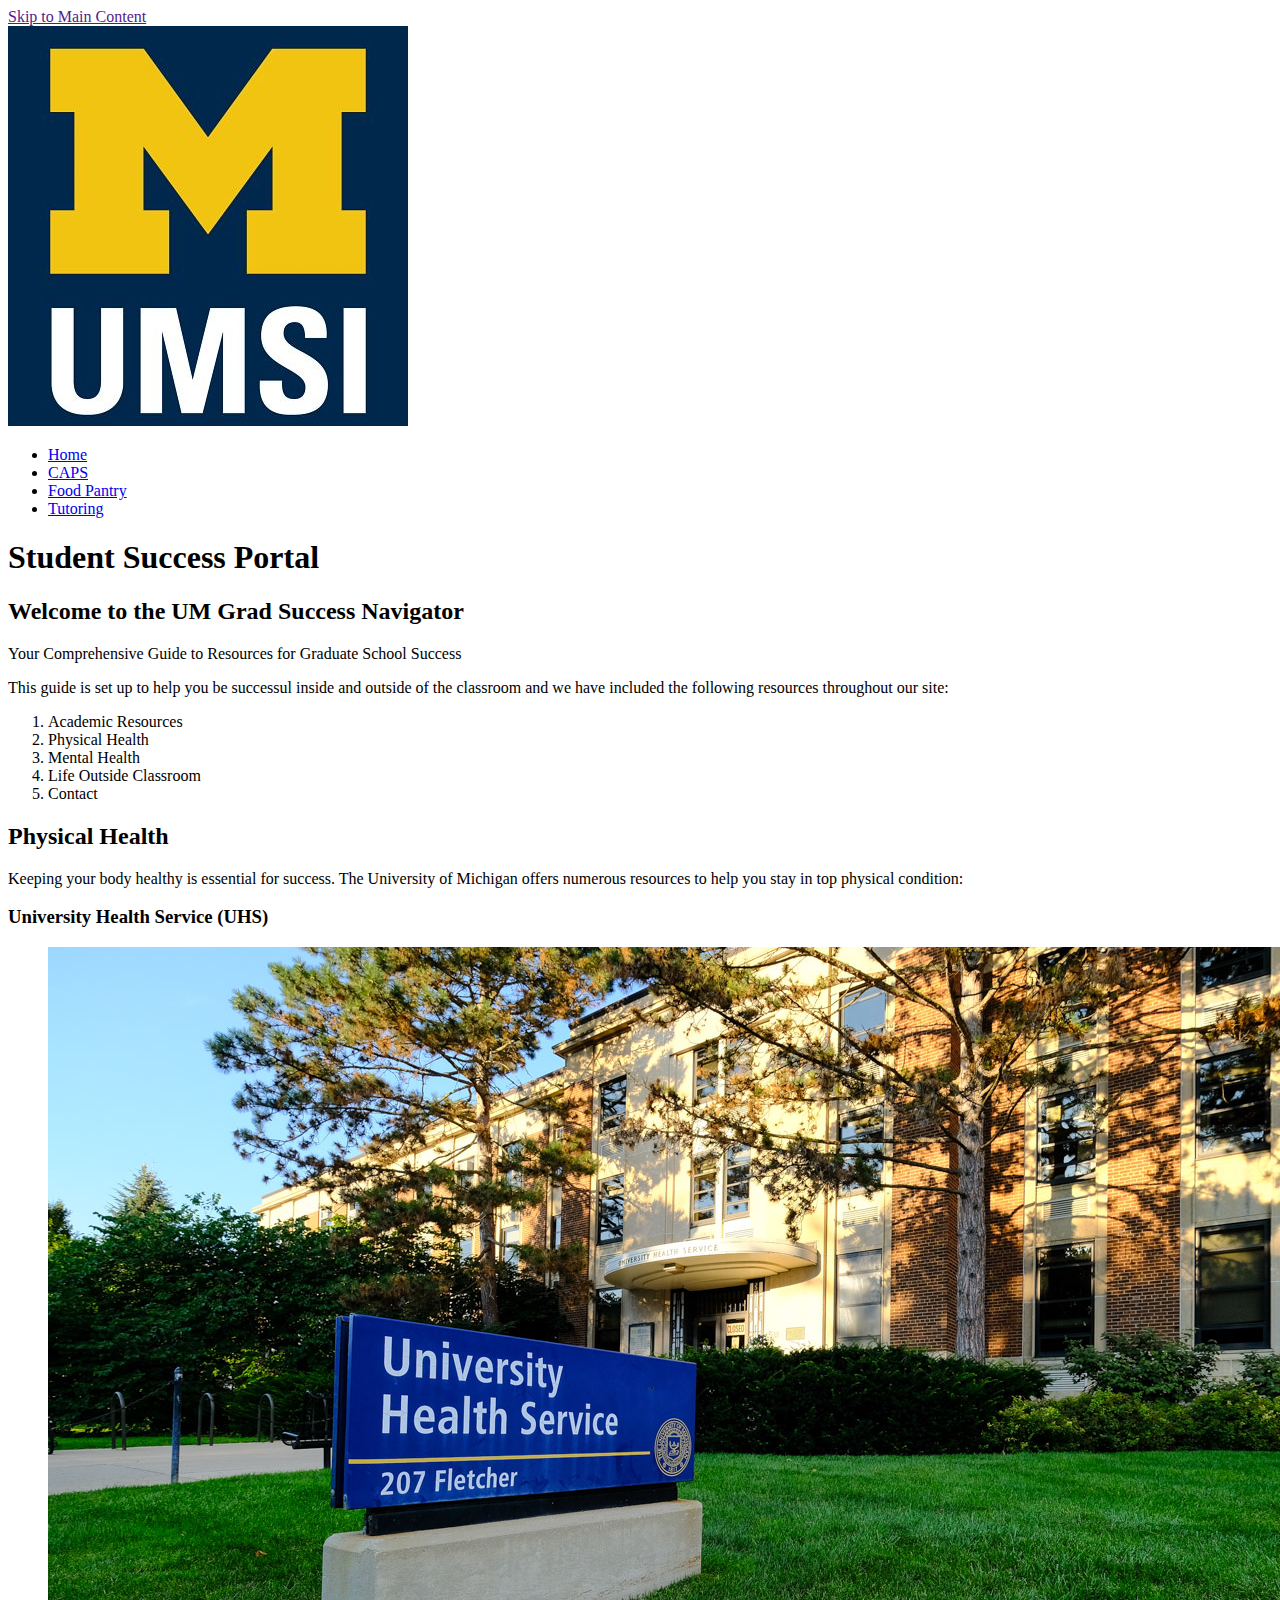
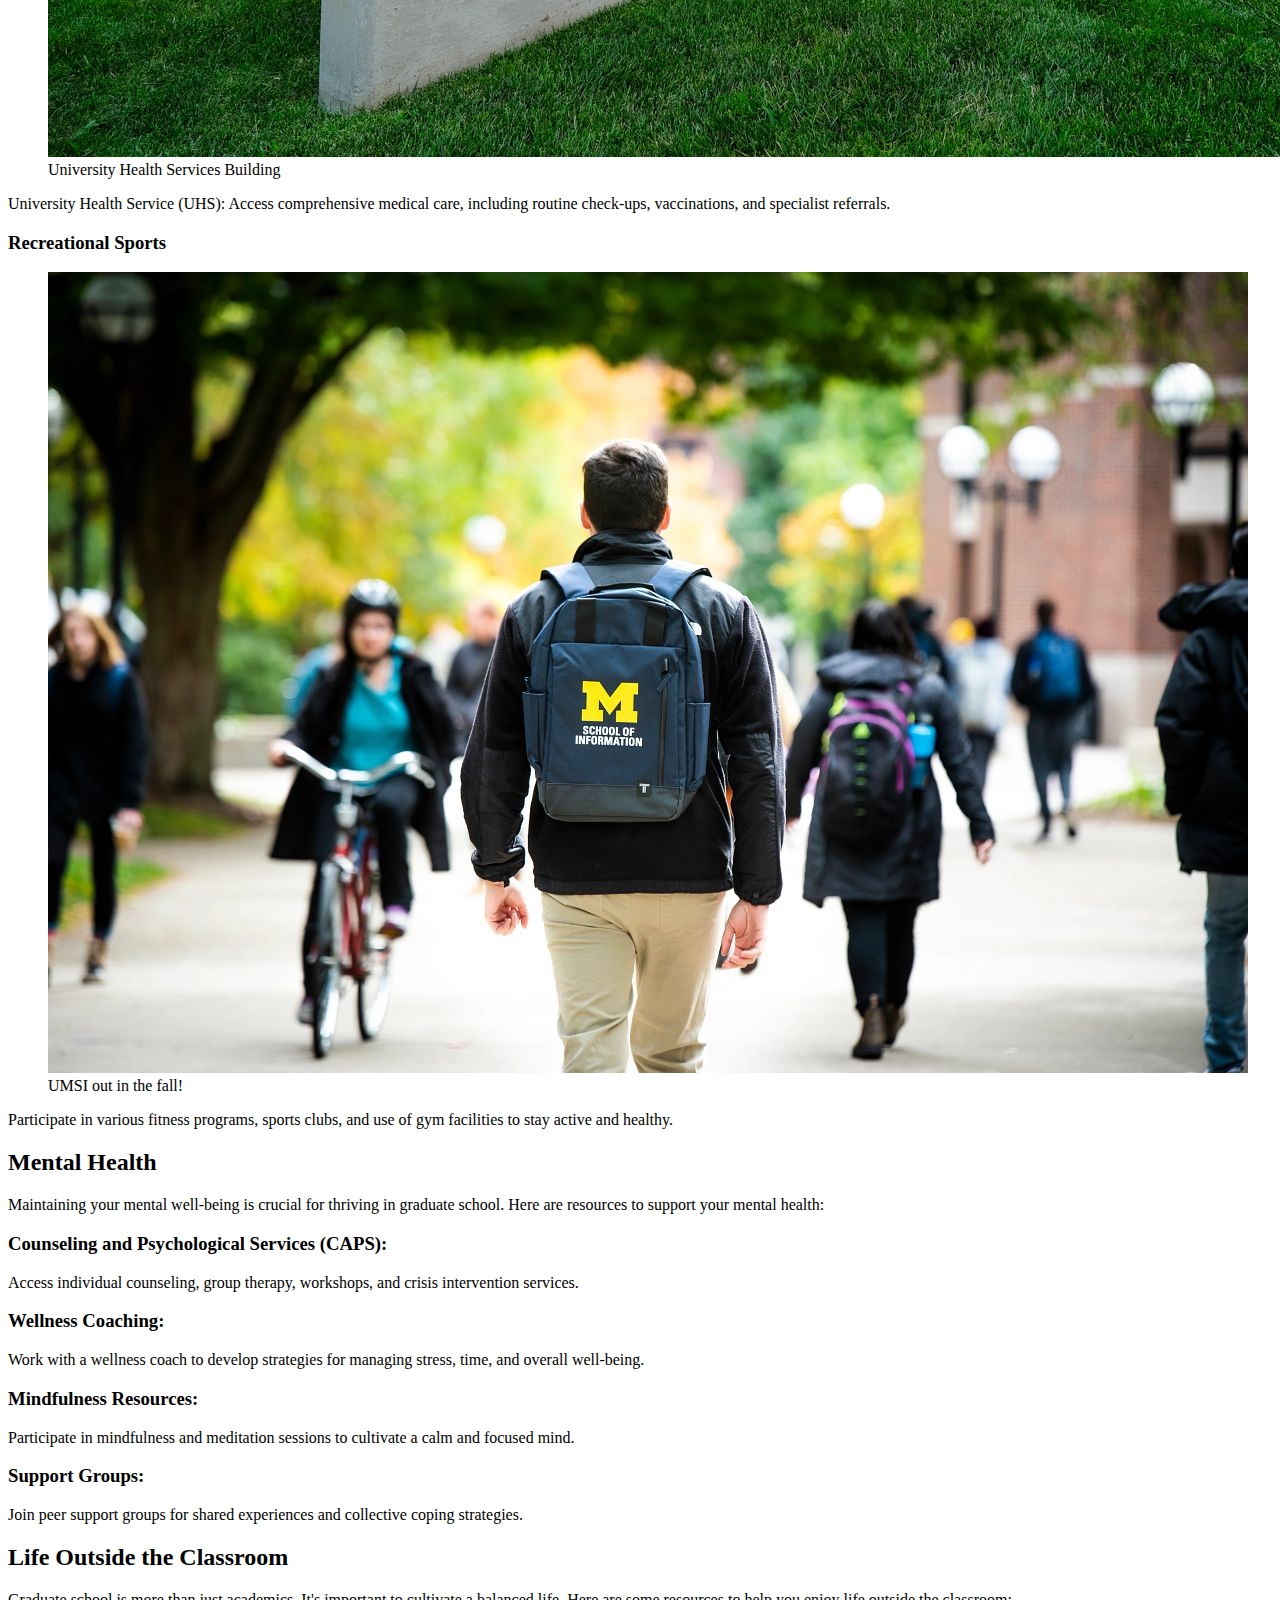
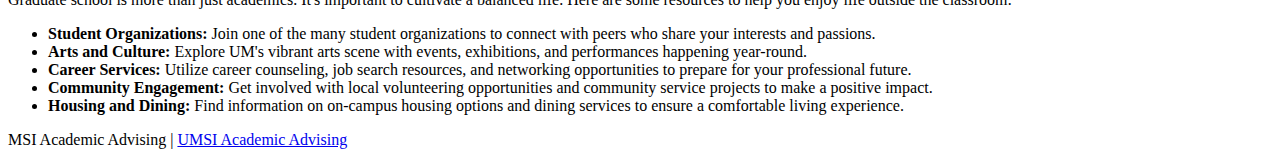
==== index.html @ 7c2d482a "Add files via upload" ====
<!DOCTYPE html>
<html lang="en">
<head>
    <meta charset="UTF-8">
    <meta name="viewport" content="width=device-width, initial-scale=1.0">
    <title>Student Success Portal</title>
</head>
<body>
    <a href = "">Skip to Main Content</a>
    <header>
        <img src="/images/UMSI_signature_vertical_informal_solidblue.jpg" alt="UMSI Logo">
        <nav>
            <ul>
                <li><a href = "index.html">Home</a></li>
                <li><a href = "caps.html">CAPS</a></li>
                <li><a href="food_pantry.html">Food Pantry</a></li>
                <li><a href="tutoring.html">Tutoring</a></li>
            </ul>
        </nav>
        <h1>Student Success Portal</h1>

    </header>
    <main>
        <section>
            <h2>Welcome to the UM Grad Success Navigator</h2>
            <p> Your Comprehensive Guide to Resources for Graduate School Success</p>
            <p>This guide is set up to help you be successul inside and outside of the classroom and we have included the following resources throughout our site:</p>
            <ol>
                <li>Academic Resources</li>
                <li>Physical Health</li>
                <li>Mental Health</li>
                <li>Life Outside Classroom</li>
                <li>Contact</li>
            </ol>
        </section>
        <section>
            <h2>Physical Health</h2>
            <p>Keeping your body healthy is essential for success. The University of Michigan offers numerous resources to help you stay in top physical condition:</p>
            <article>
                <h3>University Health Service (UHS)</h3>
                <figure>
                    <img src="/images/UHS.jpg" alt="University Health Services building">
                    <figcaption>University Health Services Building</figcaption>
                </figure>
                <p>University Health Service (UHS): Access comprehensive medical care, including routine check-ups, vaccinations, and specialist referrals.</p>
            </article>
            <article>
                <h3>Recreational Sports</h3>
                <figure>
                    <img src="/images/UMSI_CampusFall_UMSIBackpack_02.jpg" alt="A student wears a UMSI backpack in fall on the drag.">
                    <figcaption>UMSI out in the fall!</figcaption>
                </figure>
                <p>Participate in various fitness programs, sports clubs, and use of gym facilities to stay active and healthy.</p>
            </article>
        </section>
        
        <section>
            <h2>Mental Health</h2>
            <p>Maintaining your mental well-being is crucial for thriving in graduate school. Here are resources to support your mental health:</p>
            <article>
                <h3>Counseling and Psychological Services (CAPS):</h3>
                <p> Access individual counseling, group therapy, workshops, and crisis intervention services.</p>
            </article>
            <article>
                <h3>Wellness Coaching:</h3>

                <p>Work with a wellness coach to develop strategies for managing stress, time, and overall well-being.</p>
            </article>
            <article>
                <h3>Mindfulness Resources:</h3>

                <p> Participate in mindfulness and meditation sessions to cultivate a calm and focused mind.</p>
            </article>
            <article>
                <h3>Support Groups:</h3>

                <p> Join peer support groups for shared experiences and collective coping strategies.</p>
            </article>
        </section>

        
        <section id="life-outside-classroom">
            <h2>Life Outside the Classroom</h2>
            <p>Graduate school is more than just academics. It's important to cultivate a balanced life. Here are some resources to help you enjoy life outside the classroom:</p>
            <article>

            </article>
            <ul>
                <li><strong>Student Organizations:</strong> Join one of the many student organizations to connect with peers who share your interests and passions.</li>
                <li><strong>Arts and Culture:</strong> Explore UM's vibrant arts scene with events, exhibitions, and performances happening year-round.</li>
                <li><strong>Career Services:</strong> Utilize career counseling, job search resources, and networking opportunities to prepare for your professional future.</li>
                <li><strong>Community Engagement:</strong> Get involved with local volunteering opportunities and community service projects to make a positive impact.</li>
                <li><strong>Housing and Dining:</strong> Find information on on-campus housing options and dining services to ensure a comfortable living experience.</li>
            </ul>
        </section>
        <!-- Content taken & modified from UMGPT with the prompt, "write me a webpage of intro content to help University of Michigan Master's students navigate different resources for being successful in grad school - this will include academic resources, physical health resources, mental health resources, support for life outside the classroom"
        UMGPT. (2024). UMGPT (August 29th version) [Large language model]. -->
    </main>
    <footer>
        <p>MSI Academic Advising | <a href="https://sites.google.com/umich.edu/msiacademicadvising/student-support-resources">UMSI Academic Advising </a></p>
        </footer>
</body>
</html>
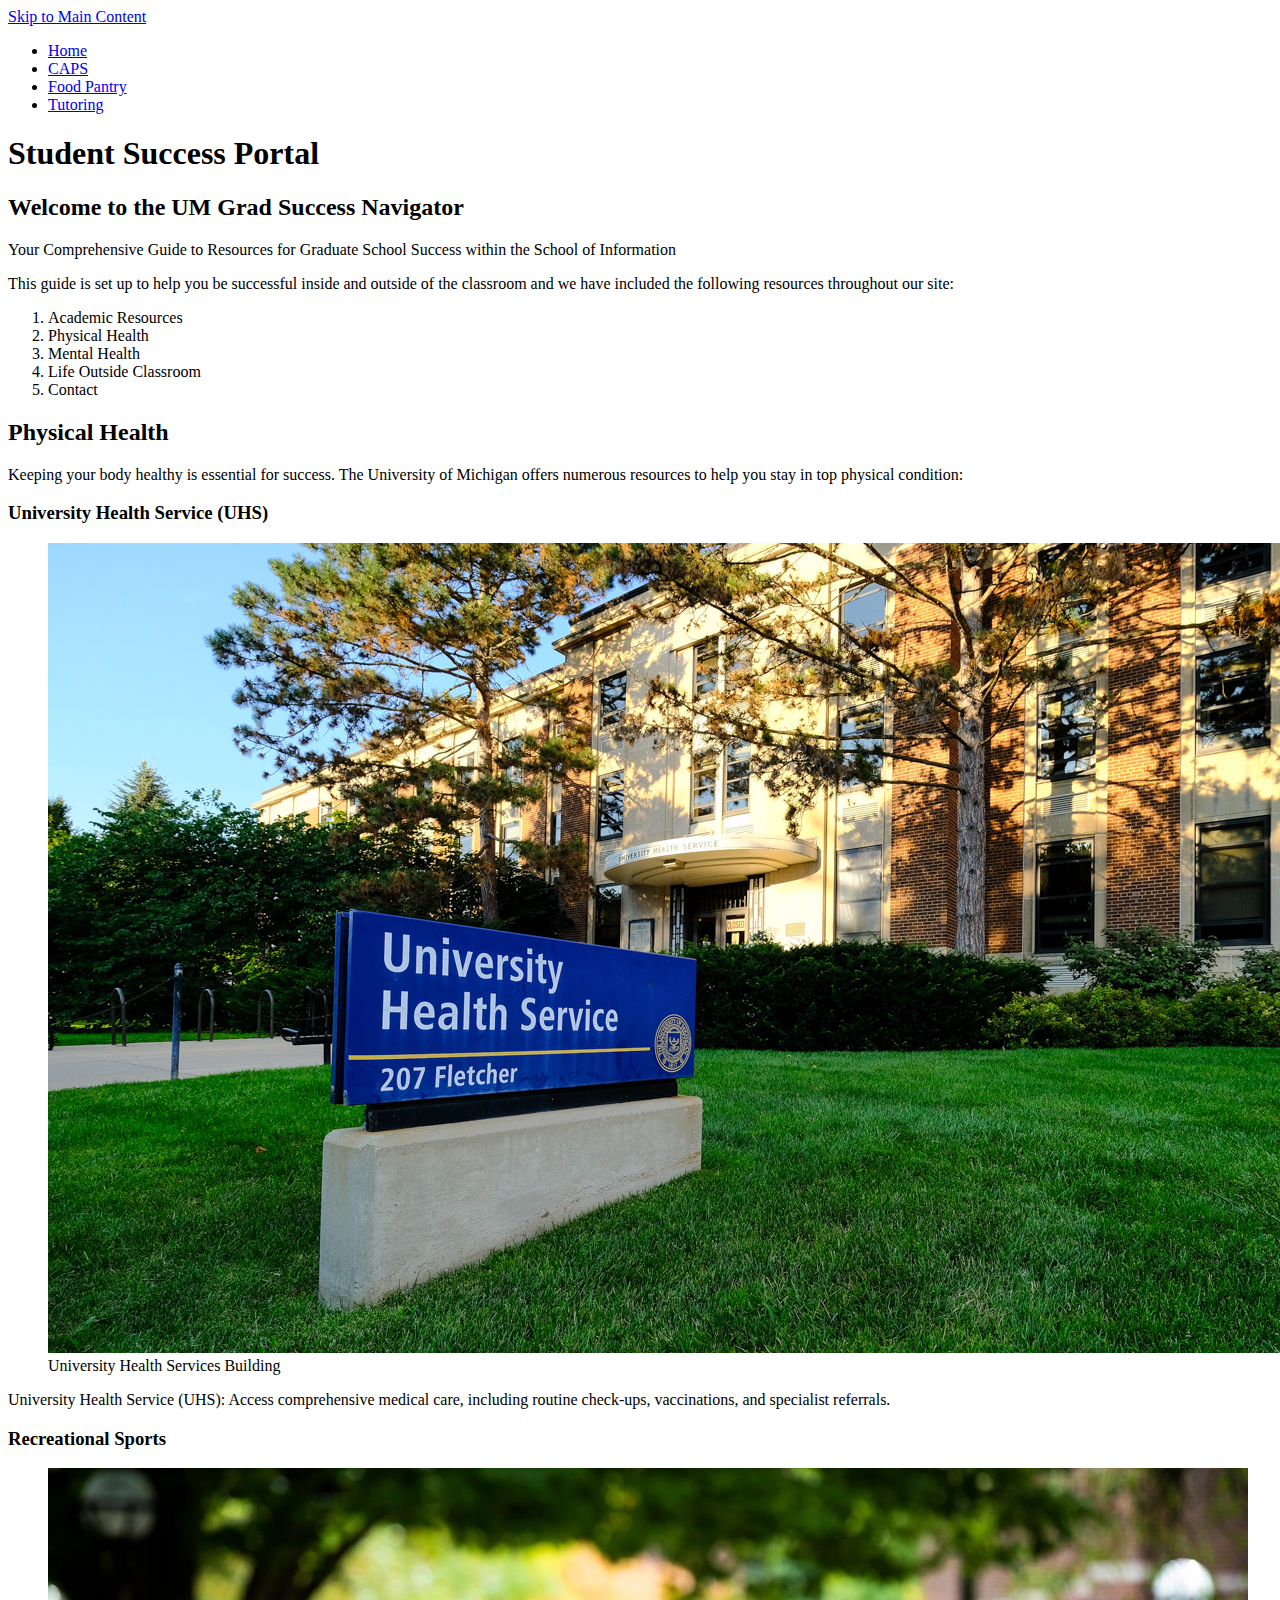
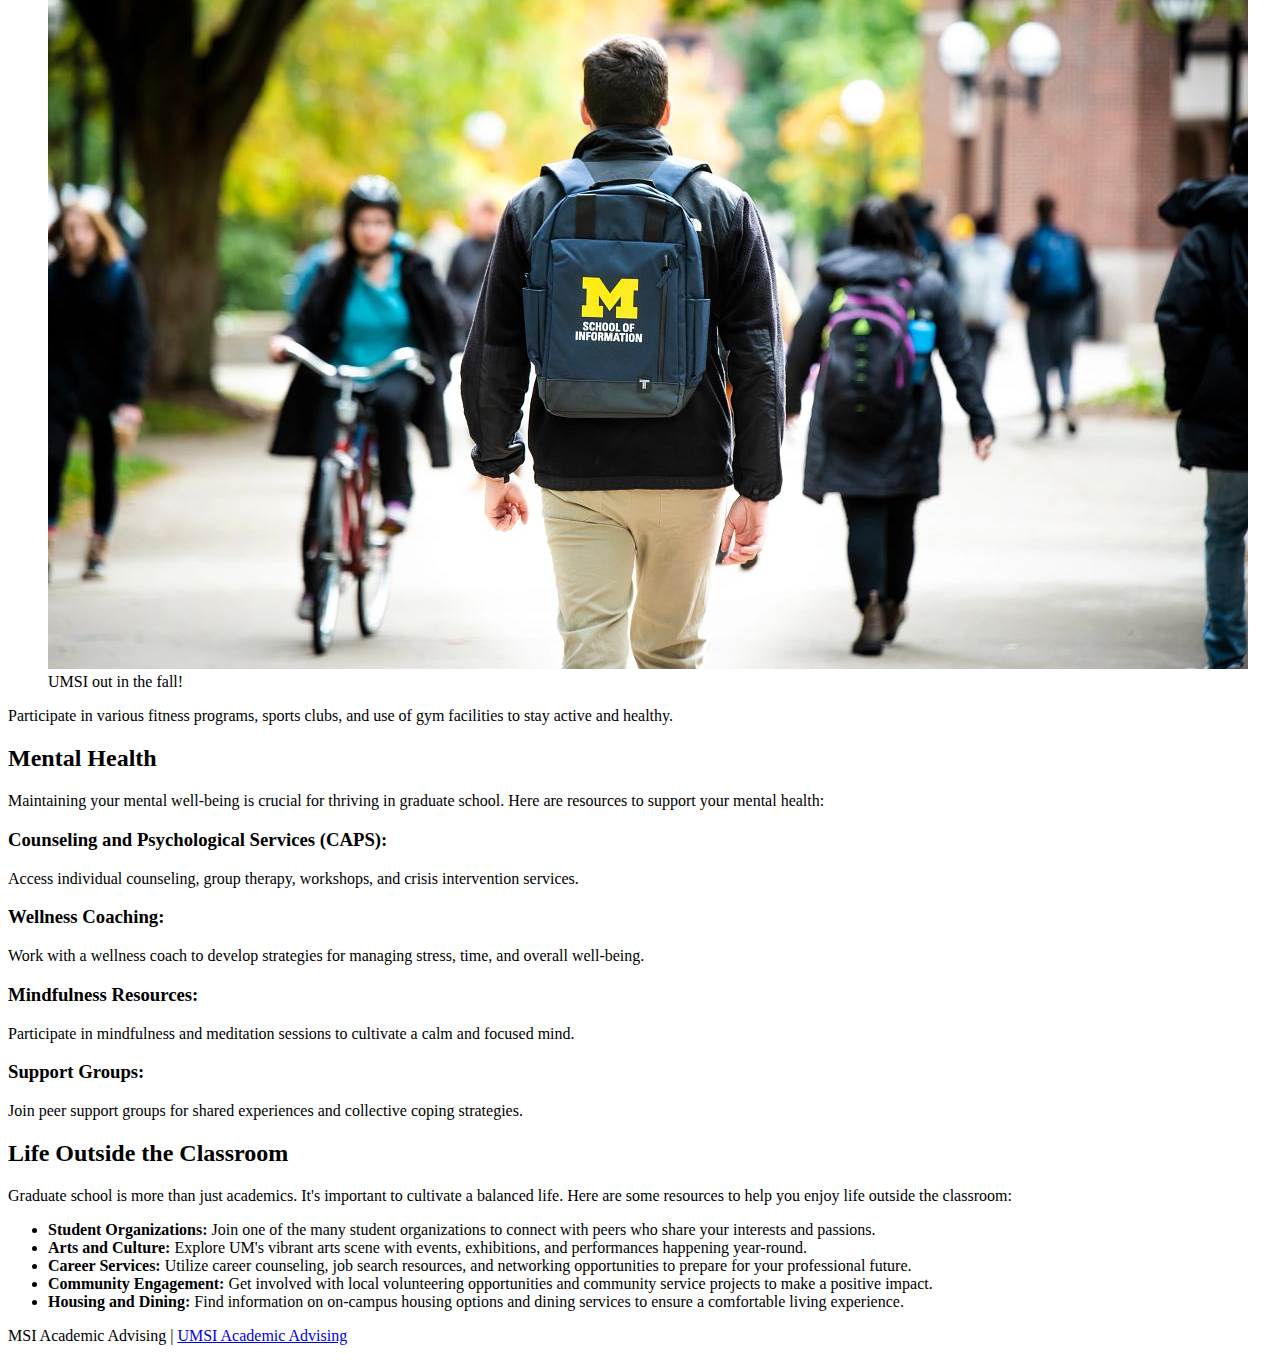
==== commit 1e3767ea: "Update index.html" ====
--- a/index.html
+++ b/index.html
@@ -1,18 +1,20 @@
 <!DOCTYPE html>
 <html lang="en">
+
 <head>
     <meta charset="UTF-8">
     <meta name="viewport" content="width=device-width, initial-scale=1.0">
     <title>Student Success Portal</title>
 </head>
+
 <body>
-    <a href = "">Skip to Main Content</a>
+
     <header>
-        <img src="/images/UMSI_signature_vertical_informal_solidblue.jpg" alt="UMSI Logo">
+        <a href=#main-content>Skip to Main Content</a>
         <nav>
             <ul>
-                <li><a href = "index.html">Home</a></li>
-                <li><a href = "caps.html">CAPS</a></li>
+                <li><a href="index.html">Home</a></li>
+                <li><a href="caps.html">CAPS</a></li>
                 <li><a href="food_pantry.html">Food Pantry</a></li>
                 <li><a href="tutoring.html">Tutoring</a></li>
             </ul>
@@ -20,11 +22,12 @@
         <h1>Student Success Portal</h1>
 
     </header>
-    <main>
+    <main id="main-content">
         <section>
             <h2>Welcome to the UM Grad Success Navigator</h2>
-            <p> Your Comprehensive Guide to Resources for Graduate School Success</p>
-            <p>This guide is set up to help you be successul inside and outside of the classroom and we have included the following resources throughout our site:</p>
+            <p> Your Comprehensive Guide to Resources for Graduate School Success within the School of Information</p>
+            <p>This guide is set up to help you be successful inside and outside of the classroom and we have included
+                the following resources throughout our site:</p>
             <ol>
                 <li>Academic Resources</li>
                 <li>Physical Health</li>
@@ -35,28 +38,33 @@
         </section>
         <section>
             <h2>Physical Health</h2>
-            <p>Keeping your body healthy is essential for success. The University of Michigan offers numerous resources to help you stay in top physical condition:</p>
+            <p>Keeping your body healthy is essential for success. The University of Michigan offers numerous resources
+                to help you stay in top physical condition:</p>
             <article>
                 <h3>University Health Service (UHS)</h3>
                 <figure>
-                    <img src="/images/UHS.jpg" alt="University Health Services building">
+                    <img src="images/UHS.jpg" alt="University Health Services building">
                     <figcaption>University Health Services Building</figcaption>
                 </figure>
-                <p>University Health Service (UHS): Access comprehensive medical care, including routine check-ups, vaccinations, and specialist referrals.</p>
+                <p>University Health Service (UHS): Access comprehensive medical care, including routine check-ups,
+                    vaccinations, and specialist referrals.</p>
             </article>
             <article>
                 <h3>Recreational Sports</h3>
                 <figure>
-                    <img src="/images/UMSI_CampusFall_UMSIBackpack_02.jpg" alt="A student wears a UMSI backpack in fall on the drag.">
+                    <img src="images/UMSI_CampusFall_UMSIBackpack_02.jpg"
+                        alt="A student wears a UMSI backpack in fall on the drag.">
                     <figcaption>UMSI out in the fall!</figcaption>
                 </figure>
-                <p>Participate in various fitness programs, sports clubs, and use of gym facilities to stay active and healthy.</p>
+                <p>Participate in various fitness programs, sports clubs, and use of gym facilities to stay active and
+                    healthy.</p>
             </article>
         </section>
-        
+
         <section>
             <h2>Mental Health</h2>
-            <p>Maintaining your mental well-being is crucial for thriving in graduate school. Here are resources to support your mental health:</p>
+            <p>Maintaining your mental well-being is crucial for thriving in graduate school. Here are resources to
+                support your mental health:</p>
             <article>
                 <h3>Counseling and Psychological Services (CAPS):</h3>
                 <p> Access individual counseling, group therapy, workshops, and crisis intervention services.</p>
@@ -64,7 +72,8 @@
             <article>
                 <h3>Wellness Coaching:</h3>
 
-                <p>Work with a wellness coach to develop strategies for managing stress, time, and overall well-being.</p>
+                <p>Work with a wellness coach to develop strategies for managing stress, time, and overall well-being.
+                </p>
             </article>
             <article>
                 <h3>Mindfulness Resources:</h3>
@@ -78,26 +87,32 @@
             </article>
         </section>
 
-        
+
         <section id="life-outside-classroom">
             <h2>Life Outside the Classroom</h2>
-            <p>Graduate school is more than just academics. It's important to cultivate a balanced life. Here are some resources to help you enjoy life outside the classroom:</p>
-            <article>
-
-            </article>
+            <p>Graduate school is more than just academics. It's important to cultivate a balanced life. Here are some
+                resources to help you enjoy life outside the classroom:</p>
             <ul>
-                <li><strong>Student Organizations:</strong> Join one of the many student organizations to connect with peers who share your interests and passions.</li>
-                <li><strong>Arts and Culture:</strong> Explore UM's vibrant arts scene with events, exhibitions, and performances happening year-round.</li>
-                <li><strong>Career Services:</strong> Utilize career counseling, job search resources, and networking opportunities to prepare for your professional future.</li>
-                <li><strong>Community Engagement:</strong> Get involved with local volunteering opportunities and community service projects to make a positive impact.</li>
-                <li><strong>Housing and Dining:</strong> Find information on on-campus housing options and dining services to ensure a comfortable living experience.</li>
+                <li><strong>Student Organizations:</strong> Join one of the many student organizations to connect with
+                    peers who share your interests and passions.</li>
+                <li><strong>Arts and Culture:</strong> Explore UM's vibrant arts scene with events, exhibitions, and
+                    performances happening year-round.</li>
+                <li><strong>Career Services:</strong> Utilize career counseling, job search resources, and networking
+                    opportunities to prepare for your professional future.</li>
+                <li><strong>Community Engagement:</strong> Get involved with local volunteering opportunities and
+                    community service projects to make a positive impact.</li>
+                <li><strong>Housing and Dining:</strong> Find information on on-campus housing options and dining
+                    services to ensure a comfortable living experience.</li>
             </ul>
         </section>
         <!-- Content taken & modified from UMGPT with the prompt, "write me a webpage of intro content to help University of Michigan Master's students navigate different resources for being successful in grad school - this will include academic resources, physical health resources, mental health resources, support for life outside the classroom"
         UMGPT. (2024). UMGPT (August 29th version) [Large language model]. -->
     </main>
     <footer>
-        <p>MSI Academic Advising | <a href="https://sites.google.com/umich.edu/msiacademicadvising/student-support-resources">UMSI Academic Advising </a></p>
-        </footer>
+        <p>MSI Academic Advising | <a
+                href="https://sites.google.com/umich.edu/msiacademicadvising/student-support-resources">UMSI Academic
+                Advising </a></p>
+    </footer>
 </body>
-</html>+
+</html>
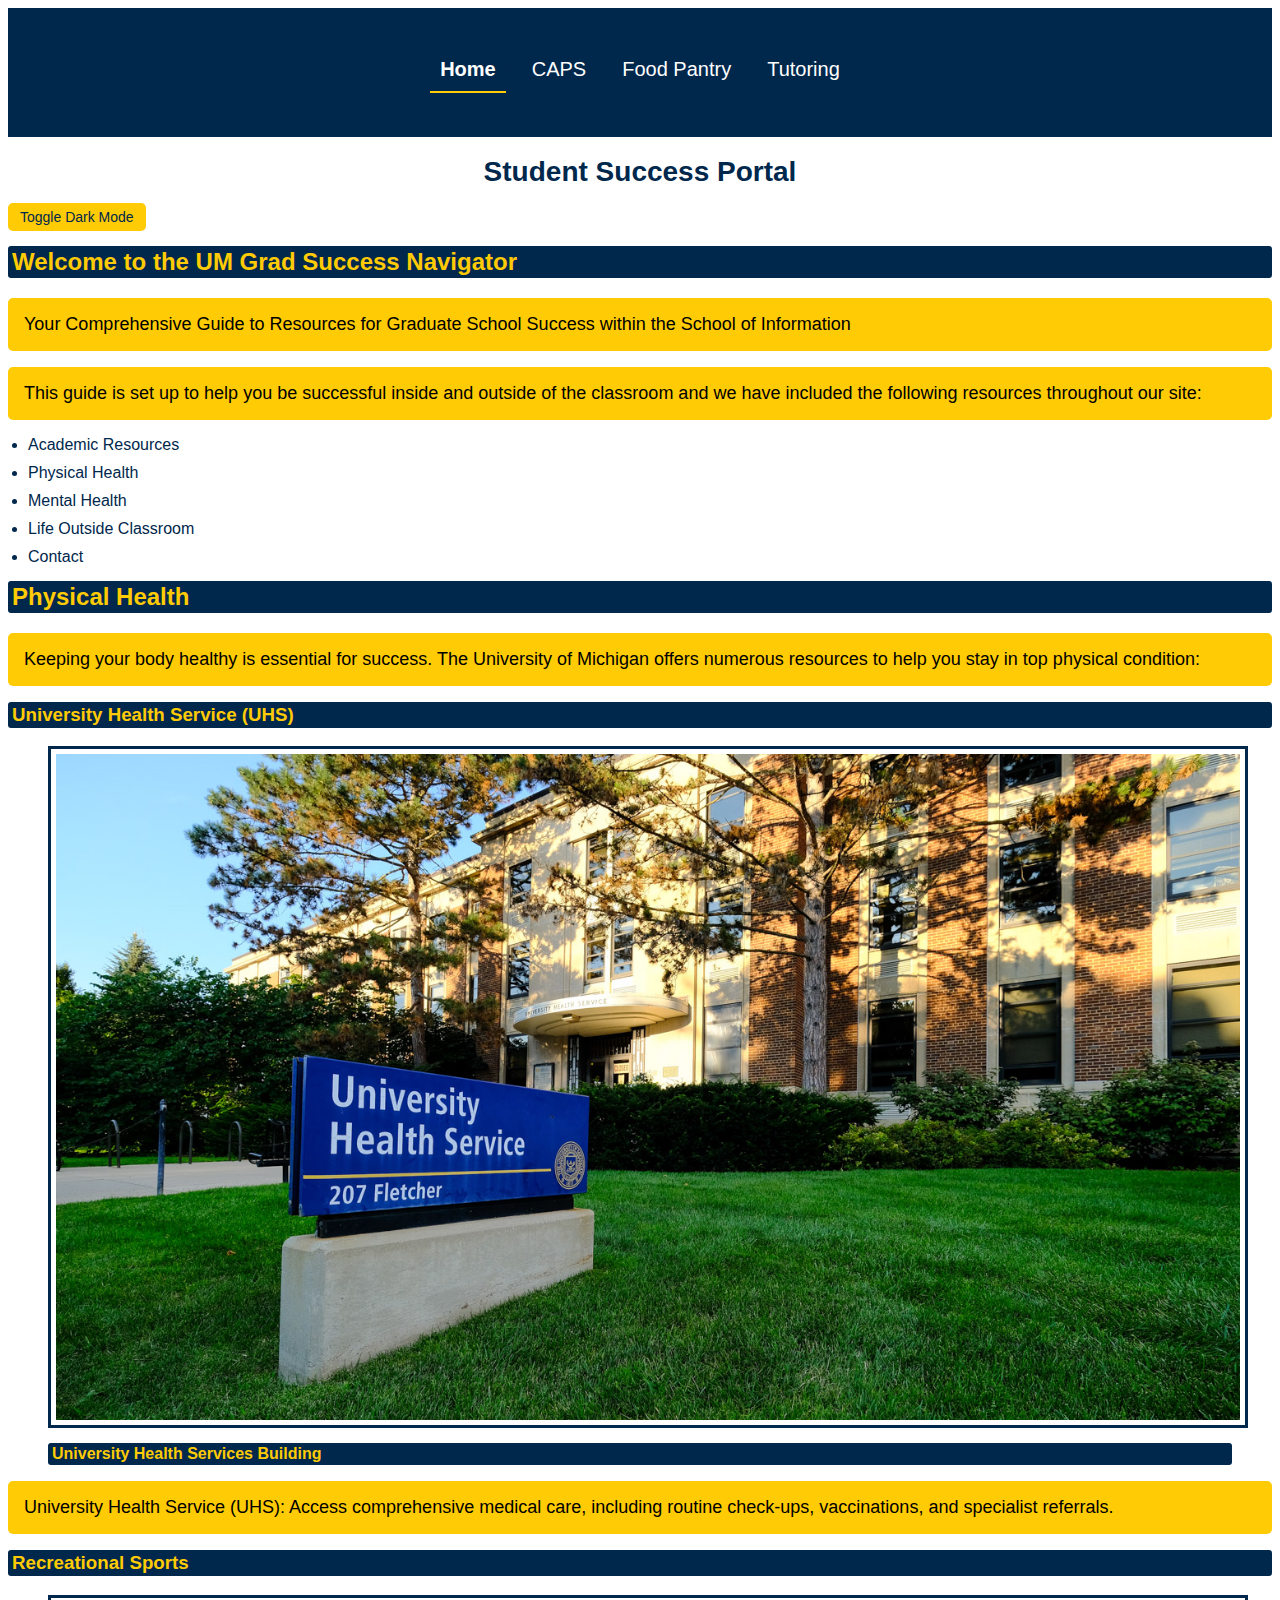
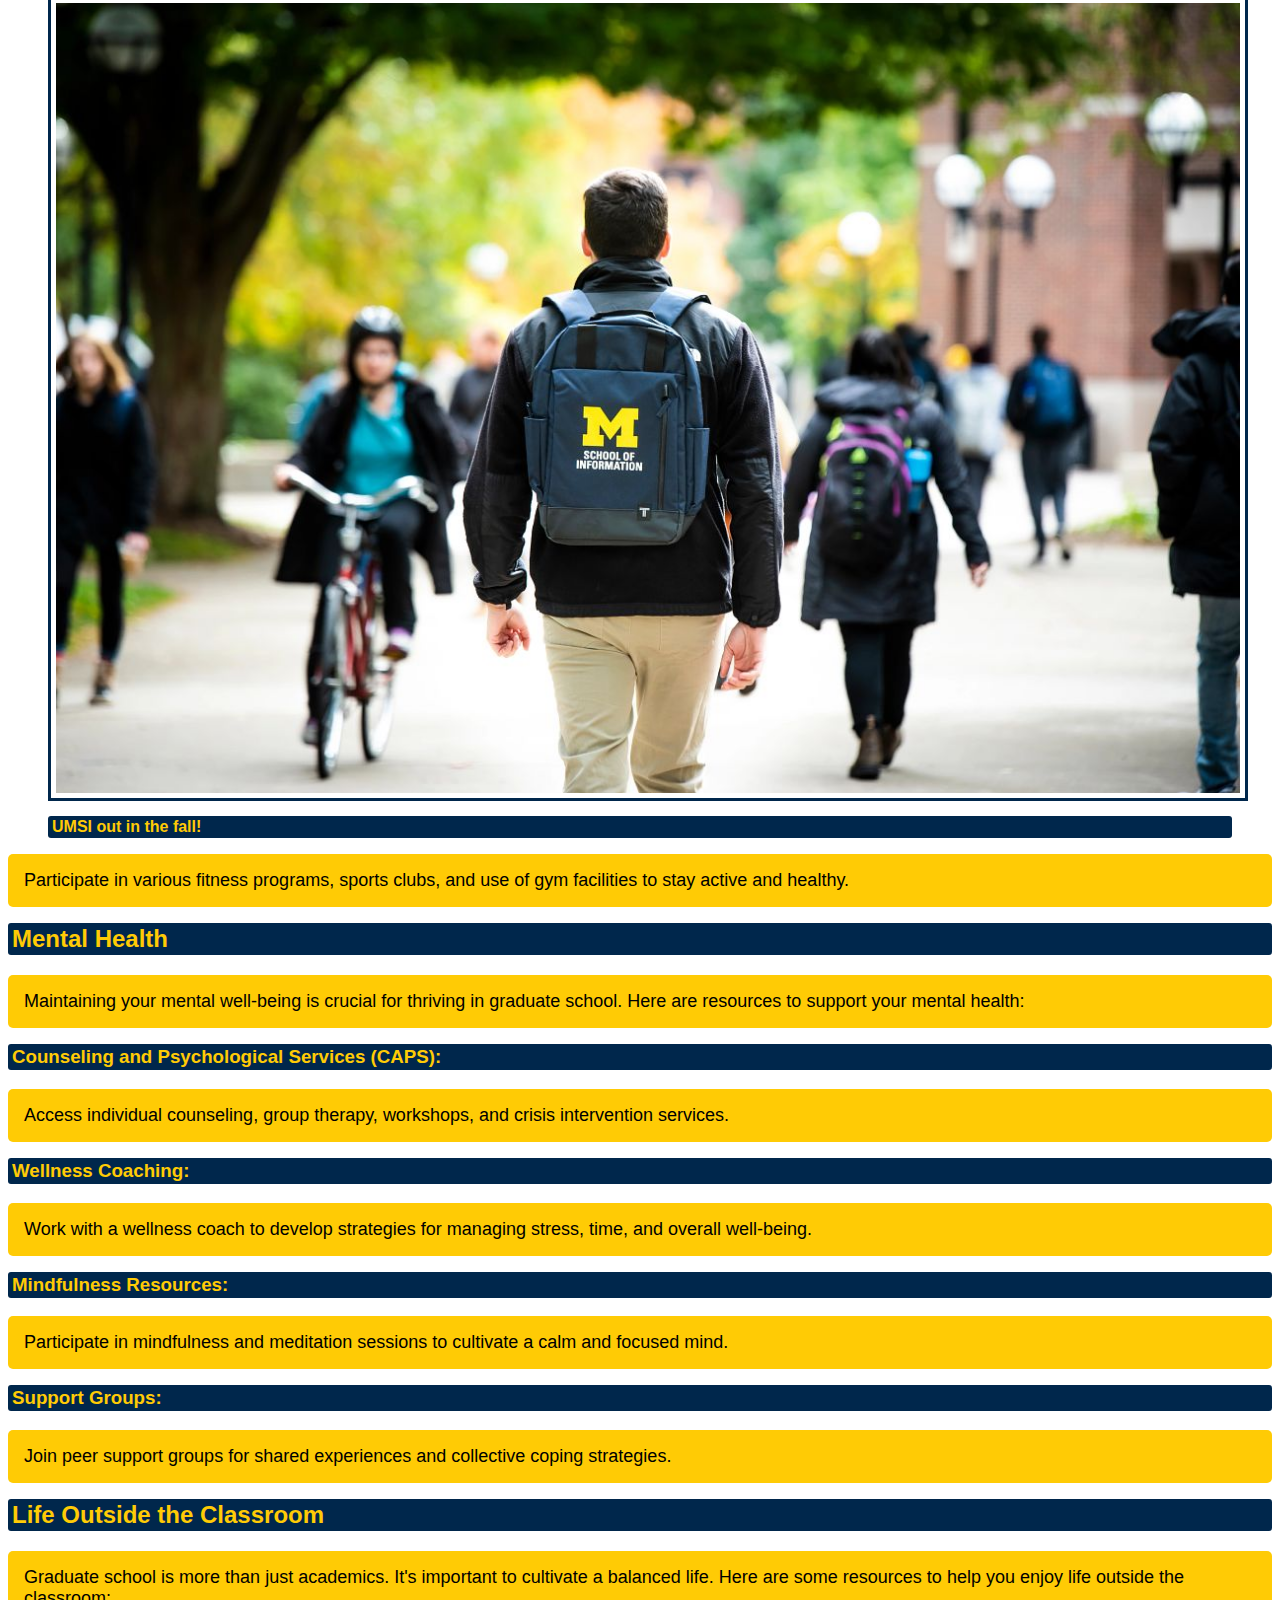
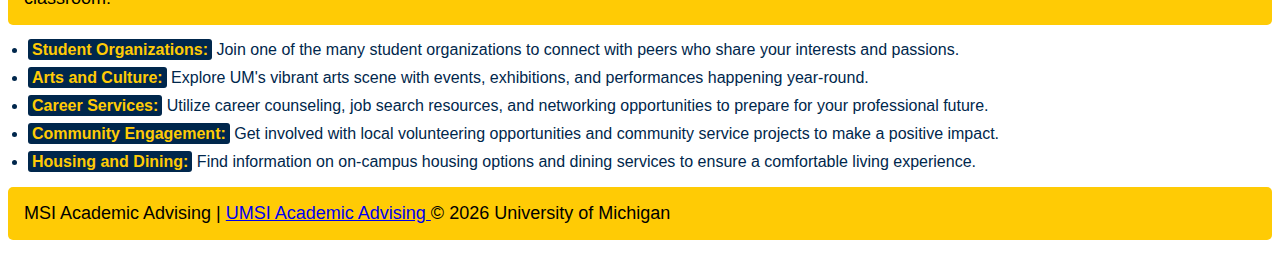
==== commit f2b8d2dd: "Add files via upload" ====
--- a/index.html
+++ b/index.html
@@ -2,25 +2,28 @@
 <html lang="en">
 
 <head>
+    <link rel="stylesheet" href="css/reset.css">
+    <link rel="stylesheet" href="css/style.css">
     <meta charset="UTF-8">
     <meta name="viewport" content="width=device-width, initial-scale=1.0">
     <title>Student Success Portal</title>
 </head>
 
 <body>
-
+    <a href="#main-content" class="skip-link">Skip to Main Content</a>
     <header>
-        <a href=#main-content>Skip to Main Content</a>
         <nav>
             <ul>
-                <li><a href="index.html">Home</a></li>
+                <li><a href="index.html" class="current-page">Home</a></li>
                 <li><a href="caps.html">CAPS</a></li>
                 <li><a href="food_pantry.html">Food Pantry</a></li>
                 <li><a href="tutoring.html">Tutoring</a></li>
             </ul>
         </nav>
-        <h1>Student Success Portal</h1>
-
+        <div class="header-content">
+            <h1>Student Success Portal</h1>
+            <button id="dark-mode-toggle">Toggle Dark Mode</button>
+        </div>
     </header>
     <main id="main-content">
         <section>
@@ -111,8 +114,25 @@
     <footer>
         <p>MSI Academic Advising | <a
                 href="https://sites.google.com/umich.edu/msiacademicadvising/student-support-resources">UMSI Academic
-                Advising </a></p>
+                Advising </a>
+            &copy; <span id="year"></span> University of Michigan</p>
     </footer>
+    <script>
+        document.getElementById('year').textContent = new Date().getFullYear();
+        const toggleButton = document.getElementById('dark-mode-toggle');
+        const headerContent = document.querySelector('.header-content');
+
+        toggleButton.addEventListener('click', () => {
+            document.body.classList.toggle('dark-mode');
+            headerContent.classList.toggle('dark-mode');
+
+            if (document.body.classList.contains('dark-mode')) {
+                localStorage.setItem('darkMode', 'enabled');
+            } else {
+                localStorage.setItem('darkMode', 'disabled');
+            }
+        });
+    </script>
 </body>
 
-</html>
+</html>--- a/css/style.css
+++ b/css/style.css
@@ -0,0 +1,229 @@
+.skip-link {
+    position: absolute;
+    top: -40px;
+}
+
+.skip-link:focus {
+    top: 20px;
+}
+
+nav {
+    background-color: #00274C;
+    display: flex;
+    align-items: center;
+    justify-content: space-between;
+    padding: 16px;
+}
+
+nav a {
+    color: #FFCB05;
+    padding: 10px;
+    text-decoration: none;
+    display: inline-block;
+}
+
+nav a:hover {
+    background-color: #00509E;
+}
+
+.current-page {
+    font-weight: bold;
+    border-bottom: 2px solid #FFCB05;
+}
+
+body {
+    font-family: 'Montserrat', sans-serif;
+}
+
+h1 {
+    font-size: 28px;
+    text-align: center;
+    color: #00274C;
+    margin-bottom: 15px;
+}
+
+h2,
+h3,
+li strong,
+figcaption {
+    font-weight: bold;
+    color: #FFCB05;
+    background-color: #00274C;
+    padding: 2px 4px;
+    border-radius: 3px;
+    margin-top: 15px;
+}
+
+img,
+video {
+    display: block;
+    margin: 0 auto;
+    max-width: 100%;
+    height: auto;
+    border: 3px solid #00274C;
+    padding: 5px;
+    margin-top: 10px;
+    margin-bottom: 10px;
+}
+
+li {
+    margin-left: 0;
+    margin-bottom: 10px;
+    list-style-type: disc;
+}
+
+p {
+    font-size: 16px;
+    padding: 12px;
+    margin: 16px 0;
+    background-color: #FFCB05;
+    border-radius: 5px;
+}
+
+ul,
+ol {
+    padding-left: 20px;
+    margin-bottom: 10px;
+    list-style-type: disc;
+    color: #00274C;
+}
+
+.image-grid {
+    display: grid;
+    grid-template-columns: repeat(auto-fill, minmax(200px, 1fr));
+    gap: 15px;
+    padding: 10px;
+}
+
+.image-grid img {
+    width: 100%;
+    height: auto;
+    border: 3px solid #00274C;
+    padding: 5px;
+    border-radius: 10px;
+}
+
+@media (min-width: 768px) {
+    nav {
+        display: flex;
+        justify-content: space-around;
+        align-items: center;
+        padding: 16px 32px;
+    }
+
+    nav a {
+        font-size: 20px;
+        padding: 8px 16px;
+    }
+
+    .image-grid {
+        grid-template-columns: repeat(2, 1fr);
+        /* Two columns for tablet */
+        gap: 24px;
+    }
+
+    p {
+        font-size: 18px;
+        padding: 16px;
+    }
+}
+
+@media (min-width: 1024px) {
+    nav {
+        padding: 24px 48px;
+    }
+
+    .image-grid {
+        grid-template-columns: repeat(3, 1fr);
+    }
+}
+
+button {
+    padding: 10px 20px;
+    border: none;
+    border-radius: 5px;
+    cursor: pointer;
+    background-color: #FFCB05;
+    color: #00274C;
+}
+
+#dark-mode-toggle {
+    padding: 6px 12px;
+    font-size: 14px;
+}
+
+button:hover {
+    background-color: #00509E;
+    color: #FFFFFF;
+}
+
+body.dark-mode {
+    background-color: #00274C;
+    color: #FFFFFF
+}
+
+button.dark-mode {
+    background-color: #333333;
+    color: #FFCB05;
+}
+
+button.dark-mode:hover {
+    background-color: #666666;
+    color: #FFCB05;
+}
+
+a.dark-mode,
+h1.dark-mode,
+h2.dark-mode,
+h3.dark-mode {
+    color: #FFCB05;
+}
+
+.dark-mode li {
+    color: #FFFFFF;
+}
+
+nav ul {
+    list-style-type: none;
+    padding: 0;
+    display: flex;
+    gap: 16px;
+    justify-content: center;
+    background-color: #00274C;
+}
+
+nav ul li a {
+    color: #FFFFFF;
+    text-decoration: none;
+    padding: 10px;
+}
+
+body.dark-mode {
+    background-color: #00274C;
+    color: #FFFFFF;
+}
+
+.header-content.dark-mode {
+    background-color: #00274C;
+}
+
+.header-content.dark-mode h1 {
+    color: #FFCB05;
+}
+
+body.dark-mode p {
+    color: #00274C;
+}
+
+body.dark-mode .skip-link {
+    background-color: #FFFFFF;
+    color: #00274C;
+}
+
+a.dark-mode {
+    color: #FFFFFF;
+}
+
+body.dark-mode .skip-link:focus {
+    outline: 3px solid #FFCB05;
+}